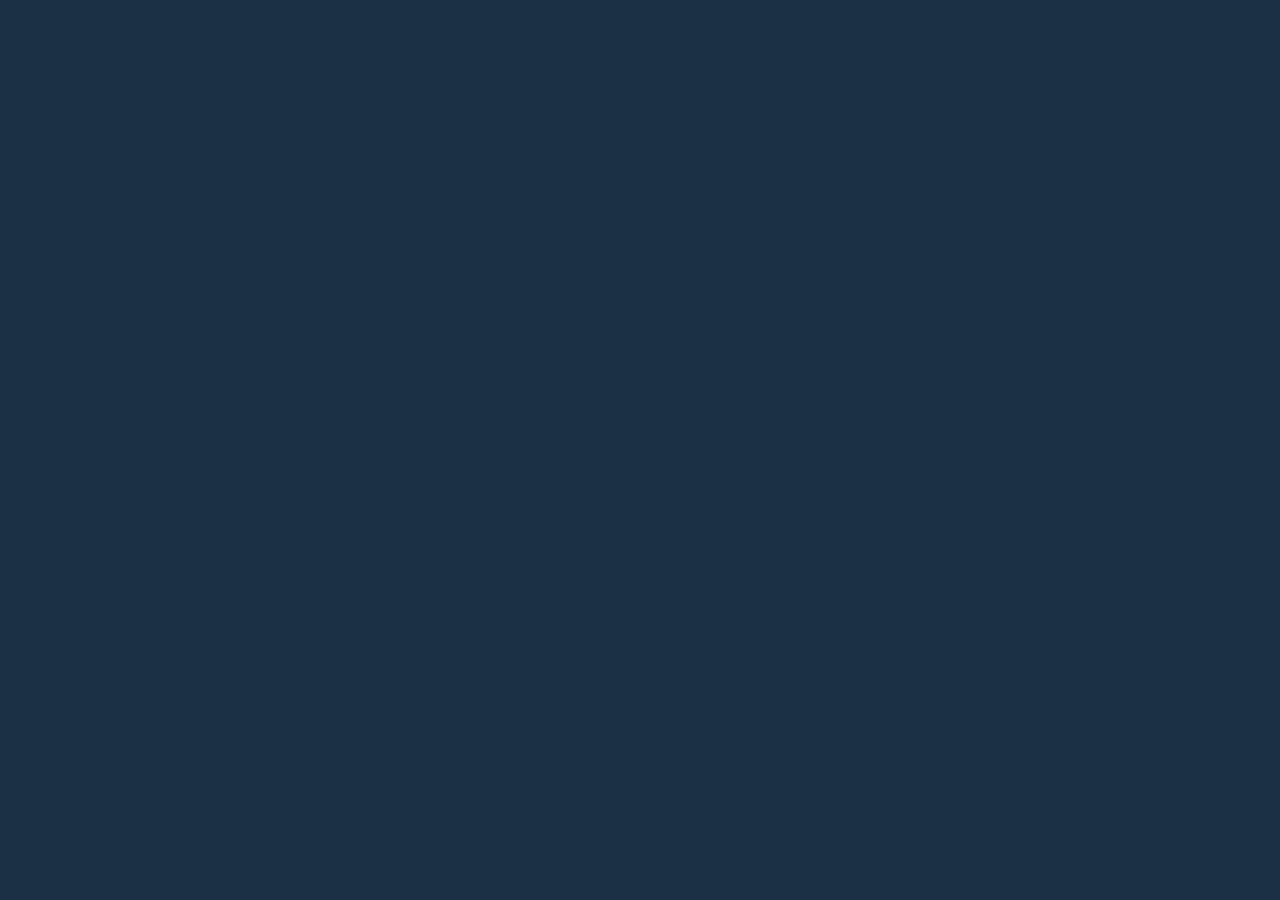
==== pages/home/index.html @ 258d0fda "SingIn finalizado ..." ====
<!DOCTYPE html>
<html lang="en">
<head>
    <meta charset="UTF-8">
    <meta name="viewport" content="width, initial-scale=1.0">
    <title>Document</title>
    <link rel="stylesheet" href="../../assets/css/main.css">
    <link rel="stylesheet" href="../../assets/css/animation.css">
</head>
<body>
    
</body>
</html>
---- assets/css/main.css ----
@import url('https://fonts.googleapis.com/css2?family=Poppins:wght@200;300;400;500&display=swap');


*{
    box-sizing: border-box;
    margin: 0;
    padding: 0;
    font-family :"Poppins", Helvetica, sans-serif;
}

:root{
    --first-color: #1b2f45;
    --text-color: #f6f7f8;
    --body-color:#f3f3f3;
    --input-size: 1rem;
    --text-size:1rem;
    --font-small:.813rem;
}
body{
    
    background-color: var(--first-color);
    color: black;
    height: 100dvh;
    display: flex;
    align-items: center;
    justify-content: center;

}
---- assets/css/animation.css ----
.anime-bottom{
    opacity: 0;
    transform: translateY(50px);
    animation: anime-bottom 2s forwards;
    position: relative;
}

@keyframes anime-bottom{
    to {
        opacity: 1;
        transform: initial;
    }
}
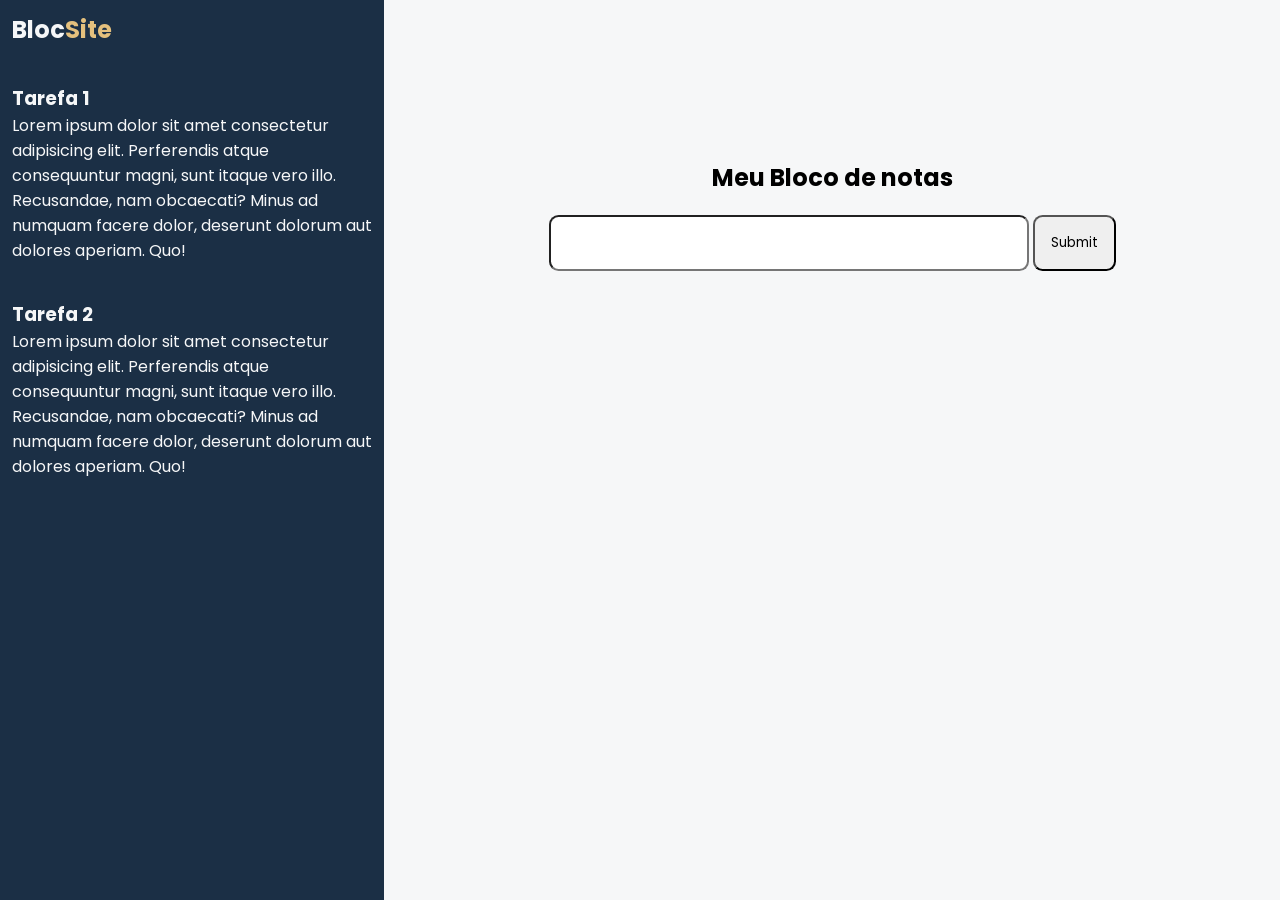
==== commit 2fc1399f: "pagina home finalizada..." ====
--- a/pages/home/index.html
+++ b/pages/home/index.html
@@ -1,13 +1,38 @@
 <!DOCTYPE html>
-<html lang="en">
+<html lang="pt-br">
 <head>
     <meta charset="UTF-8">
     <meta name="viewport" content="width, initial-scale=1.0">
     <title>Document</title>
     <link rel="stylesheet" href="../../assets/css/main.css">
     <link rel="stylesheet" href="../../assets/css/animation.css">
+    <link rel="stylesheet" href="../home/home.css">
 </head>
 <body>
-    
+    <main class="container-home">
+
+        <section class="section-Img">
+            <h1>Bloc<span>Site</span></h1>
+
+            <div class="information">
+                <h3>Tarefa 1</h3>
+                <p>Lorem ipsum dolor sit amet consectetur adipisicing elit. Perferendis atque consequuntur magni, sunt itaque vero illo. Recusandae, nam obcaecati? Minus ad numquam facere dolor, deserunt dolorum aut dolores aperiam. Quo!</p>
+            </div>
+
+            <div class="information">
+                <h3>Tarefa 2</h3>
+                <p>Lorem ipsum dolor sit amet consectetur adipisicing elit. Perferendis atque consequuntur magni, sunt itaque vero illo. Recusandae, nam obcaecati? Minus ad numquam facere dolor, deserunt dolorum aut dolores aperiam. Quo!</p>
+            </div>
+
+        </section>
+        <section class="section-rigth">
+            <h2>Meu Bloco de notas</h2>
+            <div class="input-button">
+                <input type="search" class="input-text">
+                <input type="submit" class="input-sbmit">
+            </div>
+            
+        </section>
+    </main>
 </body>
 </html>
--- a/assets/css/main.css
+++ b/assets/css/main.css
@@ -24,5 +24,9 @@
     display: flex;
     align-items: center;
     justify-content: center;
+   
 
+    span{
+        color: rgb(228, 192, 125);
+    }
 }
--- a/pages/home/home.css
+++ b/pages/home/home.css
@@ -0,0 +1,63 @@
+main{
+    width: 100%;
+    height: 100%;
+    display: flex;
+    justify-content: space-between;
+
+   .section-Img{
+    width: 30%;
+    color: var(--text-color);
+    display: flex;
+    flex-direction: column;
+    gap: .8rem;
+
+
+    h1{
+        padding: 12px;
+    }
+
+    div{
+        padding: 12px;
+    }
+   
+    
+   }
+   .section-rigth{
+    width: 70%;
+    background: var(--text-color);
+    display: flex;
+    flex-direction: column;
+    align-items: center;
+    gap: 20px;
+
+
+    h2{
+        margin-top: 10rem;
+    }
+
+
+    .input-button{
+
+
+    .input-text{
+        width: 30rem;
+        padding: var(--input-size);
+        border-radius: .6rem;
+
+
+        &:is(:focus,:hover){
+            border-color: var(--first-color);
+            cursor: pointer;
+        }
+        
+    }
+
+    .input-sbmit{
+        padding: 16px;
+        border-radius: .6rem;
+    }
+    }
+
+   }
+    
+}
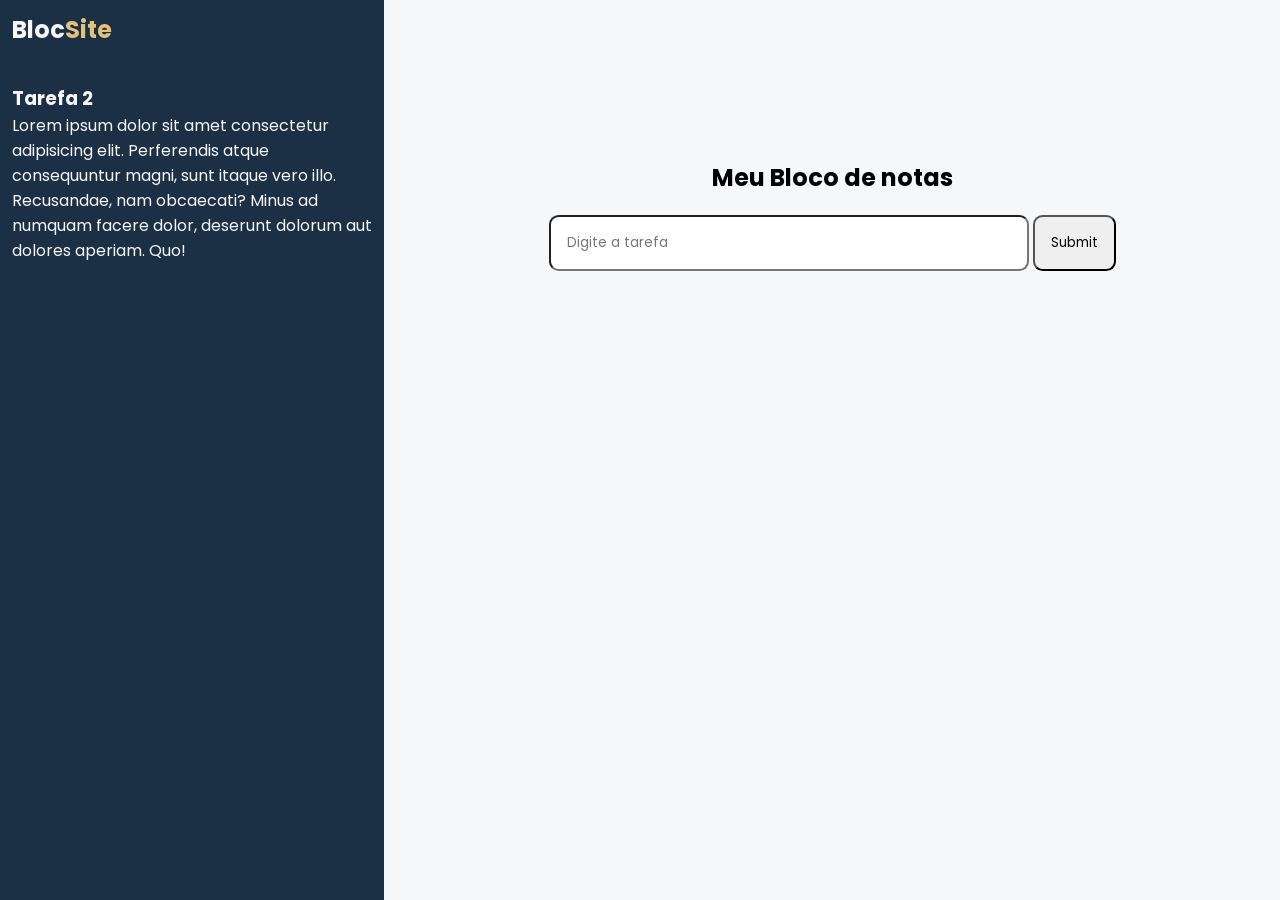
==== commit ddbf45be: "trabalhando o banco de dados" ====
--- a/pages/home/index.html
+++ b/pages/home/index.html
@@ -3,7 +3,7 @@
 <head>
     <meta charset="UTF-8">
     <meta name="viewport" content="width, initial-scale=1.0">
-    <title>Document</title>
+    <title>Inicio | BlocSite</title>
     <link rel="stylesheet" href="../../assets/css/main.css">
     <link rel="stylesheet" href="../../assets/css/animation.css">
     <link rel="stylesheet" href="../home/home.css">
@@ -14,25 +14,25 @@
         <section class="section-Img">
             <h1>Bloc<span>Site</span></h1>
 
-            <div class="information">
-                <h3>Tarefa 1</h3>
-                <p>Lorem ipsum dolor sit amet consectetur adipisicing elit. Perferendis atque consequuntur magni, sunt itaque vero illo. Recusandae, nam obcaecati? Minus ad numquam facere dolor, deserunt dolorum aut dolores aperiam. Quo!</p>
-            </div>
-
+            
             <div class="information">
                 <h3>Tarefa 2</h3>
-                <p>Lorem ipsum dolor sit amet consectetur adipisicing elit. Perferendis atque consequuntur magni, sunt itaque vero illo. Recusandae, nam obcaecati? Minus ad numquam facere dolor, deserunt dolorum aut dolores aperiam. Quo!</p>
+
+                <p>Lorem ipsum dolor sit amet consectetur adipisicing elit. 
+                   Perferendis atque consequuntur magni, sunt itaque vero illo. Recusandae, 
+                   nam obcaecati? Minus ad numquam facere dolor, deserunt dolorum aut dolores aperiam. Quo!</p>
             </div>
 
         </section>
         <section class="section-rigth">
             <h2>Meu Bloco de notas</h2>
             <div class="input-button">
-                <input type="search" class="input-text">
-                <input type="submit" class="input-sbmit">
+                <input type="search" placeholder="Digite a tarefa" class="input-text" id="tarefas">
+                <input type="submit" class="input-sbmit" id="btn">
             </div>
             
         </section>
     </main>
+    <script src="../home/home.js"></script>
 </body>
-</html>+</html>
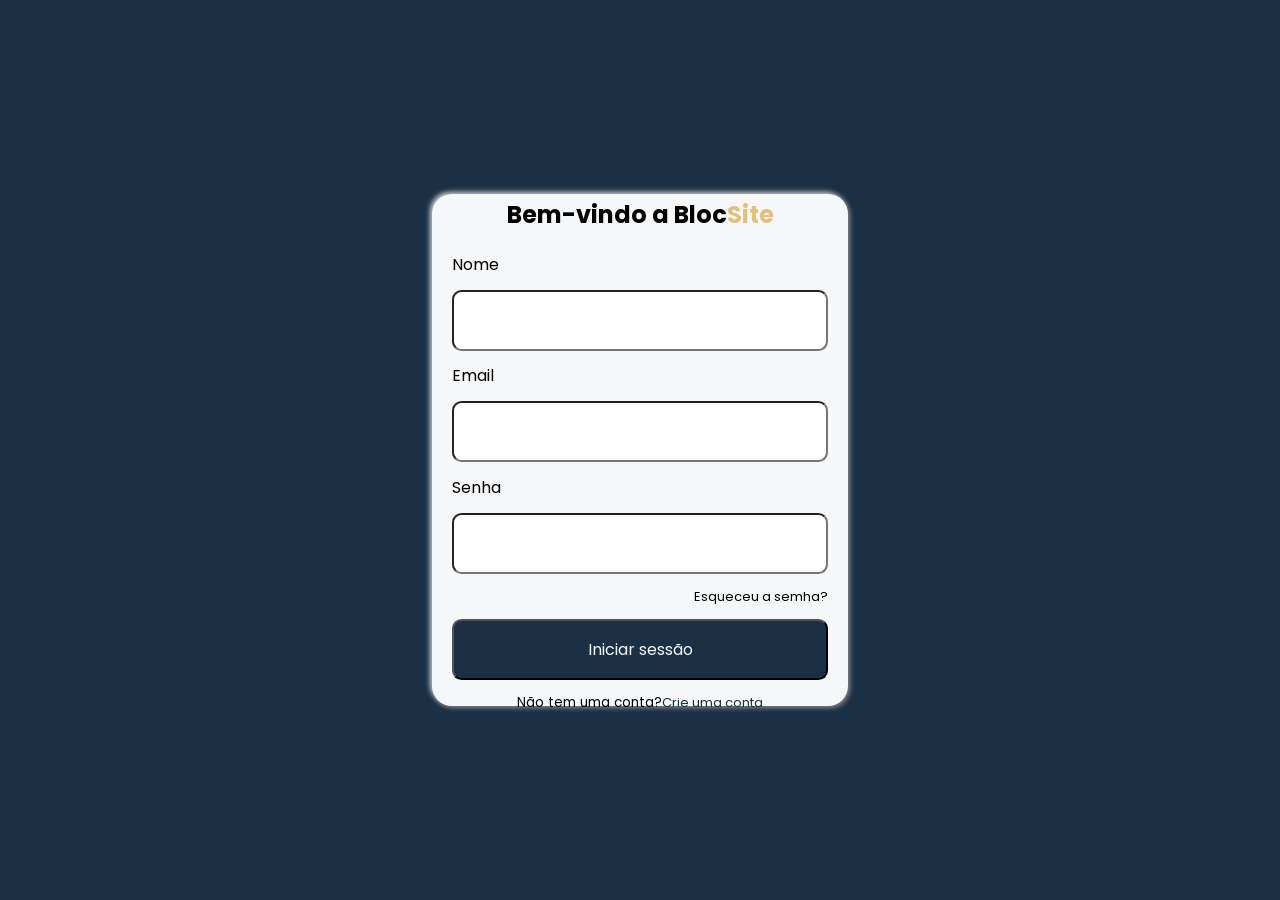
==== commit 2c50b182: "Atualizações finalizadas" ====
--- a/pages/home/index.html
+++ b/pages/home/index.html
@@ -2,7 +2,7 @@
 <html lang="pt-br">
 <head>
     <meta charset="UTF-8">
-    <meta name="viewport" content="width, initial-scale=1.0">
+    <meta name="viewport" content="width=device-width, initial-scale=1.0">
     <title>Inicio | BlocSite</title>
     <link rel="stylesheet" href="../../assets/css/main.css">
     <link rel="stylesheet" href="../../assets/css/animation.css">
@@ -14,25 +14,30 @@
         <section class="section-Img">
             <h1>Bloc<span>Site</span></h1>
 
-            
             <div class="information">
-                <h3>Tarefa 2</h3>
-
-                <p>Lorem ipsum dolor sit amet consectetur adipisicing elit. 
-                   Perferendis atque consequuntur magni, sunt itaque vero illo. Recusandae, 
-                   nam obcaecati? Minus ad numquam facere dolor, deserunt dolorum aut dolores aperiam. Quo!</p>
+                <ul style="border: 1px solid red; height: 8rem;" id="list">
+                   
+                </ul>
+                
+                <button id="logout">sair</button>
             </div>
 
         </section>
+
         <section class="section-rigth">
             <h2>Meu Bloco de notas</h2>
+            <h3 id="nome-usuario"></h3>
+
             <div class="input-button">
                 <input type="search" placeholder="Digite a tarefa" class="input-text" id="tarefas">
                 <input type="submit" class="input-sbmit" id="btn">
             </div>
+
             
         </section>
+
     </main>
+
     <script src="../home/home.js"></script>
 </body>
 </html>
--- a/pages/home/home.css
+++ b/pages/home/home.css
@@ -10,6 +10,7 @@
     display: flex;
     flex-direction: column;
     gap: .8rem;
+    
 
 
     h1{
@@ -19,7 +20,18 @@
     div{
         padding: 12px;
     }
-   
+    
+    #logout{
+        color: white;
+        background-color: black;
+        padding: 16px;
+        border-radius: .6rem;
+        position: absolute;
+        bottom: 0;
+        left: 0;
+        
+        
+    }
     
    }
    .section-rigth{
@@ -56,7 +68,10 @@
         padding: 16px;
         border-radius: .6rem;
     }
+
+   
     }
+  
 
    }
     
